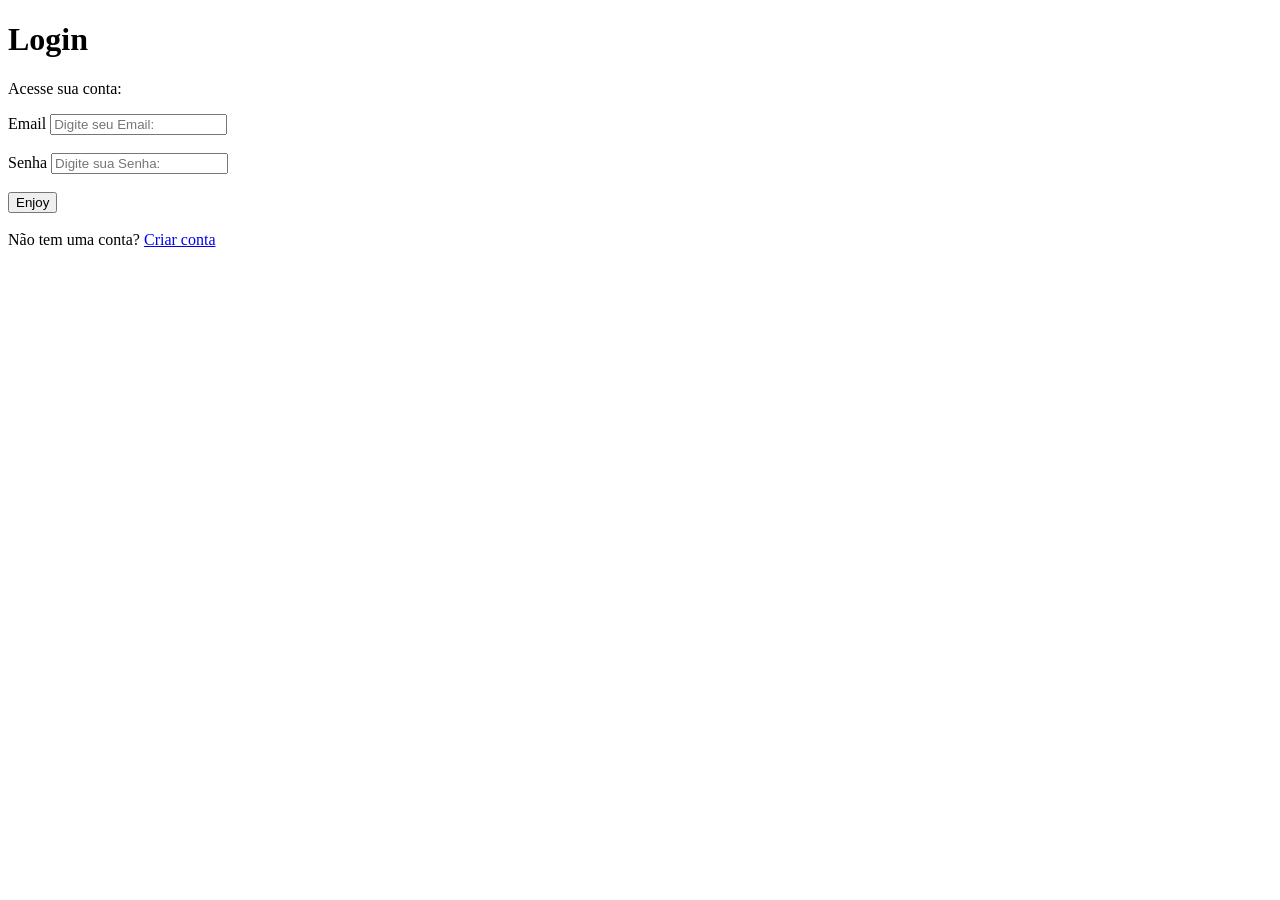
==== frontend/index.html @ 321eadd5 "Commit Inicial" ====
<!DOCTYPE html>
<html lang="pt-br">
<head>
    <meta charset="UTF-8">
    <meta name="viewport" content="width=device-width, initial-scale=1.0">
    <link rel="stylesheet" href="./css/style.css">
    <title>Login System</title>
</head>
<body>
    <div class="login-container">
        <!-- Div Principal de Login usada no css -->
        <!-- A Classe "login-container" é definida no arquivo style.css -->
        <h1>Login</h1> <!-- Título da página de login -->
        <p>Acesse sua conta:</p> <!-- Descrição da página de login -->
        <form>
            <div div="input-group">
                <label for="email">Email</label> <!-- Rótulo para o campo de usuário -->
                <input id="email" type="email" placeholder="Digite seu Email:" required> <!-- Campo de entrada para o nome de usuário -->
                <br><br>
                <label for="senha">Senha</label> <!-- Rótulo para o campo de senha -->
                <input id="senha" type="password" placeholder="Digite sua Senha:" required> <!-- Campo de entrada para a senha -->
                <br><br>
                <button type="submit">Enjoy</button> <!-- Botão de envio do formulário -->
                <br><br>
            </div>
        </form>
        <div class="footer">
            <span>Não tem uma conta?</span> <!-- Link para a página de registro -->
            <a href="register.html">Criar conta</a> <!-- Link para a página de registro -->
        </div>
    </div>
</body>
</html>
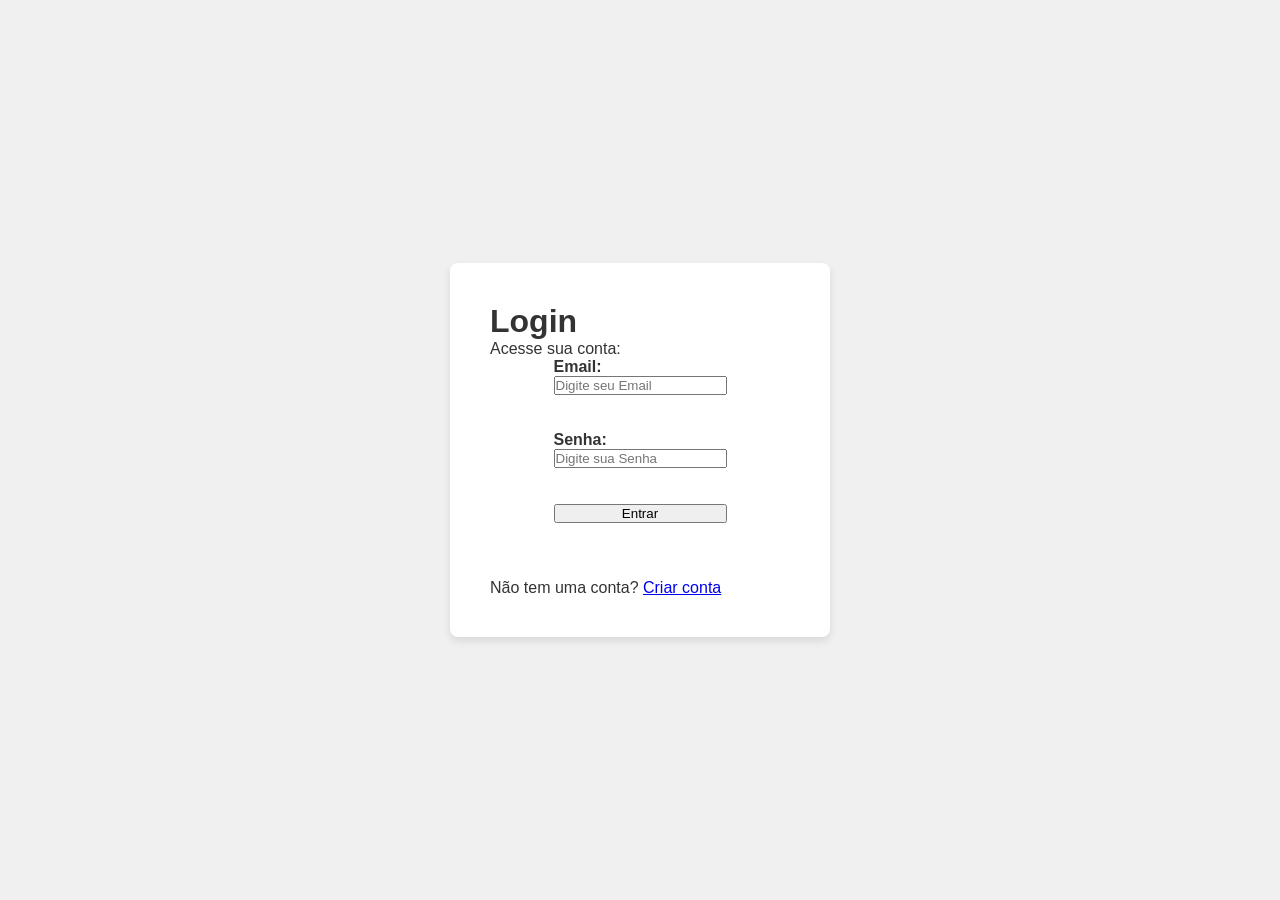
==== commit 8b63f1ea: "criando server local" ====
--- a/frontend/index.html
+++ b/frontend/index.html
@@ -4,7 +4,7 @@
     <meta charset="UTF-8">
     <meta name="viewport" content="width=device-width, initial-scale=1.0">
     <link rel="stylesheet" href="./css/style.css">
-    <title>Login System</title>
+    <title>Login System - Logar</title>
 </head>
 <body>
     <div class="login-container">
@@ -13,20 +13,20 @@
         <h1>Login</h1> <!-- Título da página de login -->
         <p>Acesse sua conta:</p> <!-- Descrição da página de login -->
         <form>
-            <div div="input-group">
-                <label for="email">Email</label> <!-- Rótulo para o campo de usuário -->
-                <input id="email" type="email" placeholder="Digite seu Email:" required> <!-- Campo de entrada para o nome de usuário -->
+            <div class="input-group">
+                <label for="email">Email:</label> <!-- Rótulo para o campo de usuário -->
+                <input id="email" type="email" placeholder="Digite seu Email" required> <!-- Campo de entrada para o nome de usuário -->
                 <br><br>
-                <label for="senha">Senha</label> <!-- Rótulo para o campo de senha -->
-                <input id="senha" type="password" placeholder="Digite sua Senha:" required> <!-- Campo de entrada para a senha -->
+                <label for="senha">Senha:</label> <!-- Rótulo para o campo de senha -->
+                <input id="senha" type="password" placeholder="Digite sua Senha" required> <!-- Campo de entrada para a senha -->
                 <br><br>
-                <button type="submit">Enjoy</button> <!-- Botão de envio do formulário -->
+                <button type="submit">Entrar</button> <!-- Botão de envio do formulário -->
                 <br><br>
             </div>
         </form>
         <div class="footer">
             <span>Não tem uma conta?</span> <!-- Link para a página de registro -->
-            <a href="register.html">Criar conta</a> <!-- Link para a página de registro -->
+            <a href="./register.html">Criar conta</a> <!-- Link para a página de registro -->
         </div>
     </div>
 </body>
--- a/frontend/css/style.css
+++ b/frontend/css/style.css
@@ -0,0 +1,30 @@
+* {
+    font-family: 'Arial', sans-serif;
+    margin: 0;
+    padding: 0;
+}
+
+body {
+    background-color: #f0f0f0;
+    display: flex;
+    height: 100vh;
+    justify-content: center;
+    align-items: center;
+    color: #333;
+}
+
+.login-container {
+    background-color: #fff;
+    padding: 40px;
+    border-radius: 8px;
+    box-shadow: 0 4px 8px rgba(0, 0, 0, 0.1);
+    width: 300px;
+}
+
+.input-group {
+    display: grid;
+    justify-content: center;
+    align-items: center;
+    margin-bottom: 20px;
+    font-weight: bold;
+}
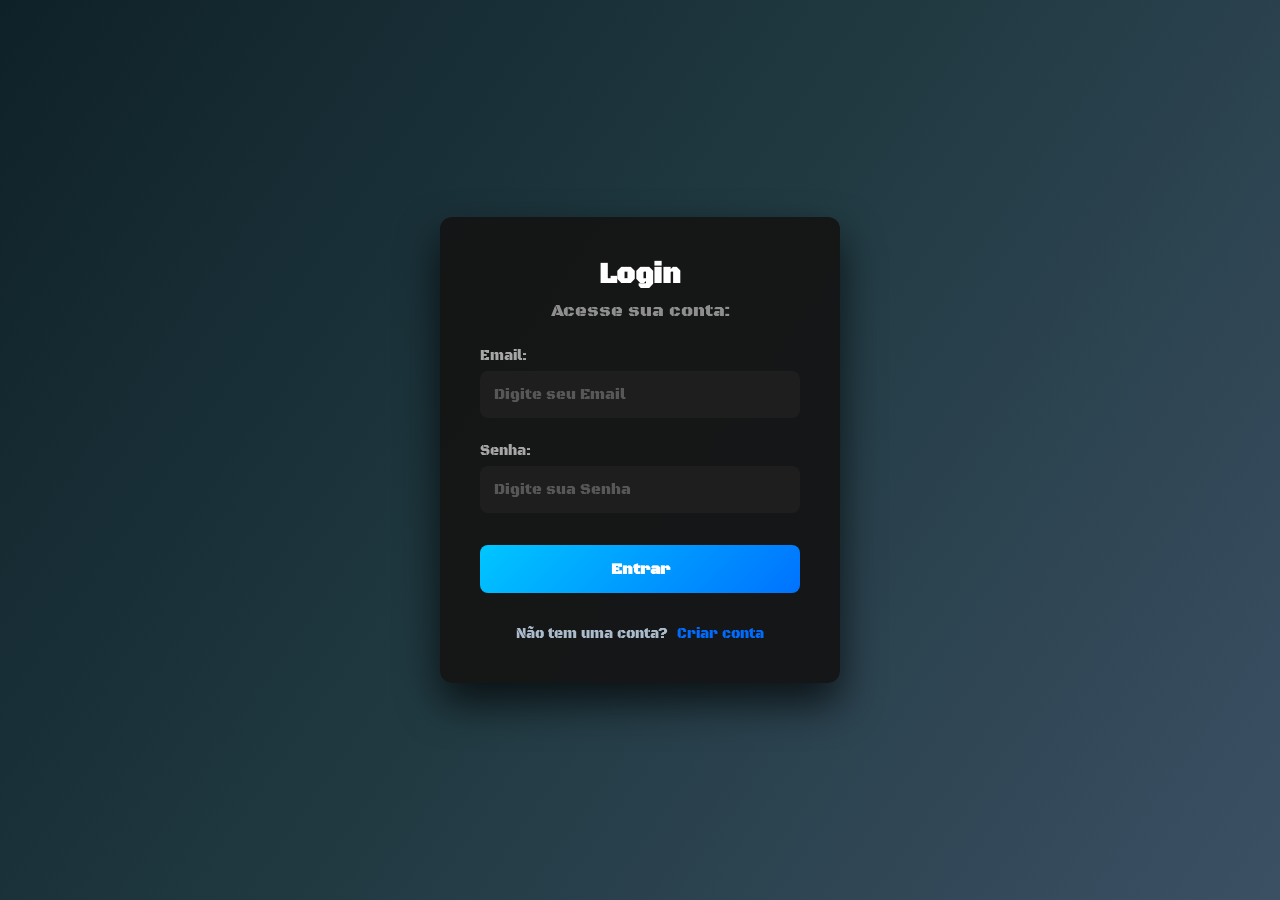
==== commit 4b26eed2: "New css updated" ====
--- a/frontend/index.html
+++ b/frontend/index.html
@@ -3,7 +3,8 @@
 <head>
     <meta charset="UTF-8">
     <meta name="viewport" content="width=device-width, initial-scale=1.0">
-    <link rel="stylesheet" href="./css/style.css">
+    <link rel="stylesheet" href="./css/styleDark.css">
+    <link href="https://fonts.googleapis.com/css2?family=Black+Ops+One&display=swap" rel="stylesheet">
     <title>Login System - Logar</title>
 </head>
 <body>
@@ -16,13 +17,12 @@
             <div class="input-group">
                 <label for="email">Email:</label> <!-- Rótulo para o campo de usuário -->
                 <input id="email" type="email" placeholder="Digite seu Email" required> <!-- Campo de entrada para o nome de usuário -->
-                <br><br>
+            </div>
+            <div class="input-group">
                 <label for="senha">Senha:</label> <!-- Rótulo para o campo de senha -->
                 <input id="senha" type="password" placeholder="Digite sua Senha" required> <!-- Campo de entrada para a senha -->
-                <br><br>
-                <button type="submit">Entrar</button> <!-- Botão de envio do formulário -->
-                <br><br>
             </div>
+            <button type="submit">Entrar</button> <!-- Botão de envio do formulário -->
         </form>
         <div class="footer">
             <span>Não tem uma conta?</span> <!-- Link para a página de registro -->
--- a/frontend/css/styleDark.css
+++ b/frontend/css/styleDark.css
@@ -0,0 +1,103 @@
+* {
+    margin: 0;
+    padding: 0;
+    box-sizing: border-box;
+    font-family: "Black Ops One", system-ui;
+    color: #abc;
+}
+
+body {
+    height: 100vh;
+    margin: 0;
+    background: linear-gradient(125deg, #0f2128, #213a42, #3c5064);
+    display: flex;
+    justify-content: center;
+    align-items: center;
+    color: #ffffff;
+}
+
+.login-container, main {
+    background-color: rgba(21, 21, 21, 0.95);
+    width: 100%;
+    max-width: 400px;
+    padding: 40px;
+    border-radius: 12px;
+    box-shadow: 0 20px 40px rgba(0, 0, 0, 0.7);
+    text-align: center;
+}
+
+.login-container h1 {
+    font-size: 28px;
+    margin-bottom: 8px;
+    color: #fff;
+}
+
+.login-container p {
+    font-size: 18px;
+    margin-bottom: 25px;
+    color: #bbbb;
+}
+
+.input-group {
+    text-align: left;
+    margin-bottom: 18px;
+}
+
+.input-group label {
+    display: block;
+    font-size: 14px;
+    margin-bottom: 6px;
+    color: #cccc;
+}
+
+.input-group input {
+    background: #1e1e1e;
+    width: 100%;
+    padding: 14px;
+    border-radius: 8px;
+    margin-bottom: 6px;
+    font-size: 15px;
+    border: none;
+    color: #ffff;
+}
+
+.input-group input::placeholder {
+    color: #8888;
+}
+
+button {
+    width: 100%;
+    padding: 14px;
+    border-radius: 8px;
+    margin-top: 8px;
+    margin-bottom: 24px;
+    border: none;
+    background: linear-gradient(135deg, #00c6ff, #0072ff);
+    color: #ffffff;
+    font-size: 16px;
+    font-weight: bold;
+    cursor: pointer;
+    transition: transform 0.2s, box-shadow 0.2s;
+}
+
+button:hover {
+    transform: translateY(2px);
+    box-shadow: 0 10px 25px rgba(0, 114, 255, 0.5);
+}
+
+.footer {
+    margin-top: 8px;
+    font-size: 14px;
+    color: #aaaa;
+}
+
+.footer a {
+    margin-left: 5px;
+    color: #006cff;
+    text-decoration: none;
+    transition: color 0.3s;
+}
+
+.footer a:hover {
+    color: #66d9ff;
+}
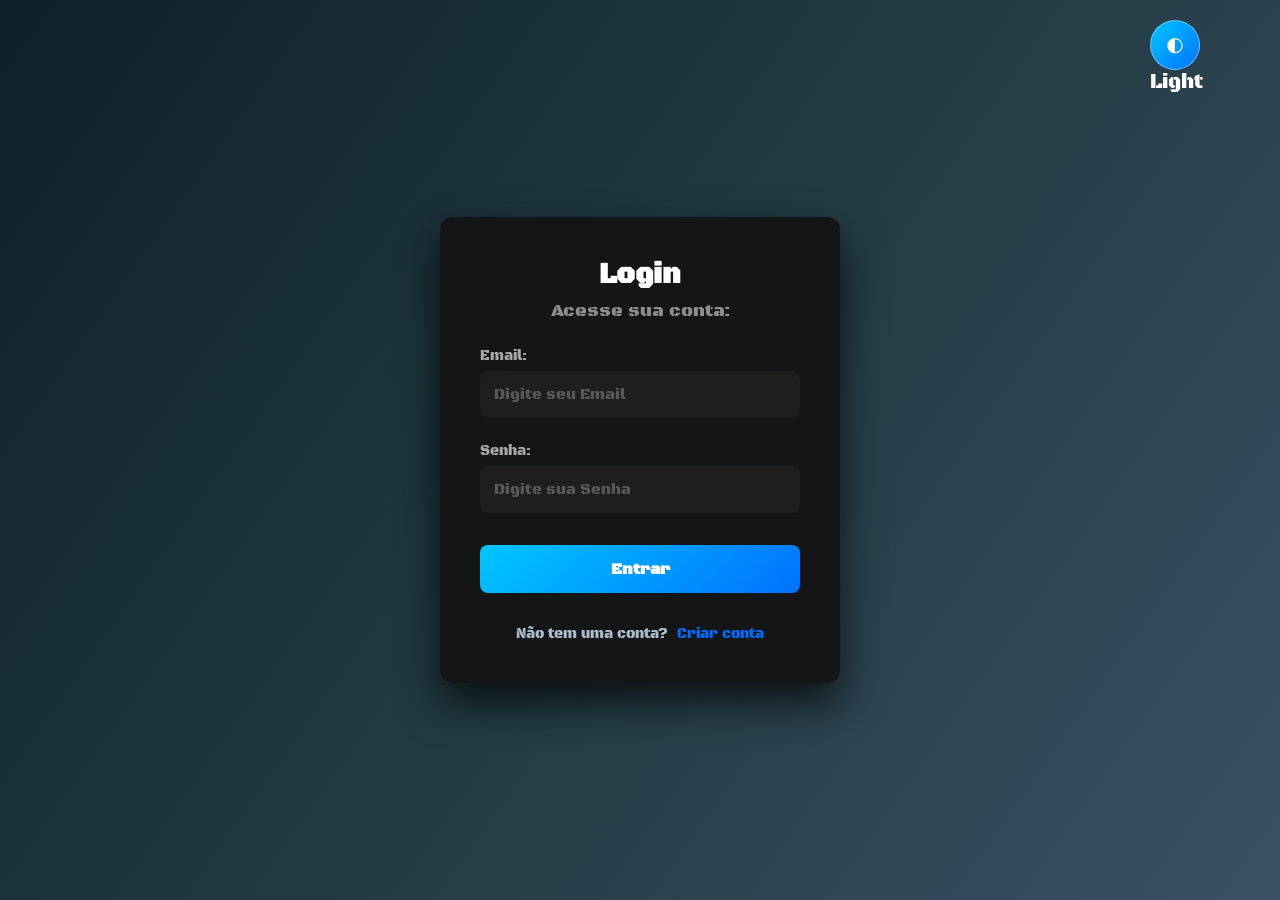
==== commit b56efd77: "atualização de css e theme" ====
--- a/frontend/index.html
+++ b/frontend/index.html
@@ -6,8 +6,12 @@
     <link rel="stylesheet" href="./css/styleDark.css">
     <link href="https://fonts.googleapis.com/css2?family=Black+Ops+One&display=swap" rel="stylesheet">
     <title>Login System - Logar</title>
+    <script src="./js/script.js" defer></script>
+    <script src="./js/theme.js" defer></script>
 </head>
 <body>
+    <button class="theme-toggle-btn">☀</button>
+    <p class="theme-toggle-p">*</p>
     <div class="login-container">
         <!-- Div Principal de Login usada no css -->
         <!-- A Classe "login-container" é definida no arquivo style.css -->
--- a/frontend/css/styleDark.css
+++ b/frontend/css/styleDark.css
@@ -16,7 +16,8 @@
     color: #ffffff;
 }
 
-.login-container, main {
+.login-container,
+main {
     background-color: rgba(21, 21, 21, 0.95);
     width: 100%;
     max-width: 400px;
@@ -100,4 +101,92 @@
 
 .footer a:hover {
     color: #66d9ff;
+}
+
+.theme-toggle-btn {
+    position: absolute;
+    width: 50px;
+    height: 50px;
+    top: 20px;
+    right: 80px;
+    margin-top: 0;
+    padding: 10px;
+    border-radius: 50%;
+    font-size: 20px;
+    background-color: rgba(255, 255, 255, 0.2);
+    border: 1px solid rgba(255, 255, 255, 0.4);
+    color: white;
+    transition: 0.3s;
+    z-index: 1000;
+}
+
+.theme-toggle-p {
+    position: absolute;
+    width: 50px;
+    height: 50px;
+    top: 60px;
+    right: 90px;
+    margin-top: 0;
+    padding: 10px;
+    font-size: 20px;
+    color: black;
+    transition: 0.3s;
+    z-index: 1000;
+}
+
+
+.theme-toggle-p.light {
+    color: white;
+}
+
+body.light {
+    background: linear-gradient(135deg,
+            #e0f2fe,
+            #bae6fd,
+            #7dd3fc);
+}
+
+.login-container {
+    background: rgba(20, 20, 20, 0.95);
+}
+
+body.light .login-container {
+    background: #ffffff;
+    box-shadow: 0 20px 40px rgba(0, 114, 255, 0.15);
+}
+
+body.light .login-container h1 {
+    color: #0f172a;
+}
+
+body.light .login-container p {
+    color: #475569;
+}
+
+body.light .input-group label {
+    color: #334155;
+}
+
+body.light .input-group input {
+    background: #f1f5f9;
+    color: #0f172a;
+    border: 1px solid #cbd5e1;
+}
+
+body.light .input-group input::placeholder {
+    color: #94a3b8;
+}
+
+body.light .theme-toggle-btn {
+    background-color: rgba(15, 23, 42, 0.1);
+    border: 1px solid rgba(15, 23, 42, 0.2);
+    color: #0f172a;
+}
+
+body.light .footer {
+    color: #64748b;
+}
+
+body.light .footer a {
+    color: #0072ff;
 }
